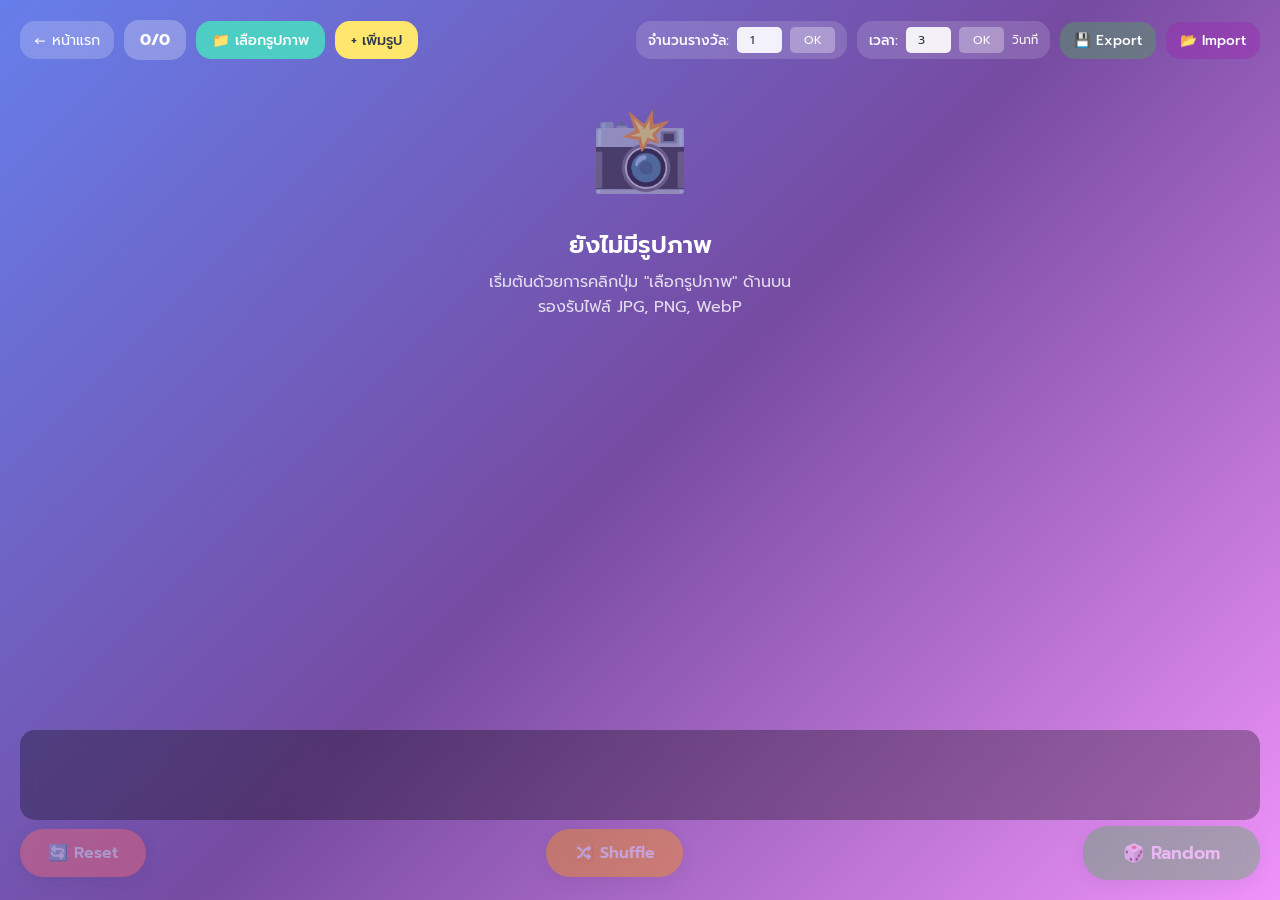
==== image-mode.html @ e62aaaa1 "Add files via upload" ====
<!DOCTYPE html>
<html lang="th">
<head>
    <meta charset="UTF-8">
    <meta name="viewport" content="width=device-width, initial-scale=1.0">
    <title>สุ่มจากรูปภาพ - PickPop</title>
    
    <!-- Google Fonts -->
    <link rel="preconnect" href="https://fonts.googleapis.com">
    <link rel="preconnect" href="https://fonts.gstatic.com" crossorigin>
    <link href="https://fonts.googleapis.com/css2?family=Prompt:wght@300;400;500;600;700&family=Anuphan:wght@400;500;700&display=swap" rel="stylesheet">
    
    <!-- Styles -->
    <link rel="stylesheet" href="css/common.css">
    <link rel="stylesheet" href="css/image-mode.css">
</head>
<body>
    <div class="image-mode-page">
        <!-- Top Bar -->
        <div class="top-bar">
            <div class="top-bar-left">
                <a href="index.html" class="back-btn">
                    <span>←</span>
                    <span>หน้าแรก</span>
                </a>
                <div class="counter-display" id="counterDisplay">0/0</div>
                
                <label for="fileInput" class="file-input-label">
                    📁 เลือกรูปภาพ
                </label>
                <input type="file" id="fileInput" accept="image/jpeg,image/png,image/webp" multiple>
                
                <label for="addMoreInput" class="file-input-label add-more-label">
                    + เพิ่มรูป
                </label>
                <input type="file" id="addMoreInput" accept="image/jpeg,image/png,image/webp" multiple>
            </div>

            <div class="top-bar-right">
                <div class="control-group">
                    <label>จำนวนรางวัล:</label>
                    <input type="number" id="prizesInput" class="control-input" value="1" min="1" max="20">
                    <button class="control-btn" id="prizesBtn">OK</button>
                </div>
                
                <div class="control-group">
                    <label>เวลา:</label>
                    <input type="number" id="durationInput" class="control-input" value="3" min="1" max="10" step="0.5">
                    <button class="control-btn" id="durationBtn">OK</button>
                    <span style="font-size: 0.85em;">วินาที</span>
                </div>

                <button class="state-btn" id="exportBtn">💾 Export</button>
                <label for="importInput" class="state-btn import-btn">
                    📂 Import
                </label>
                <input type="file" id="importInput" accept=".json">
            </div>
        </div>

        <!-- Grid Container -->
        <div class="grid-container" id="gridContainer">
            <div class="empty-state" id="emptyState">
                <div class="empty-state-icon">📸</div>
                <h2 class="empty-state-title">ยังไม่มีรูปภาพ</h2>
                <p class="empty-state-text">
                    เริ่มต้นด้วยการคลิกปุ่ม "เลือกรูปภาพ" ด้านบน<br>
                    รองรับไฟล์ JPG, PNG, WebP
                </p>
            </div>
            <div class="highlight-box" id="highlightBox"></div>
        </div>

        <!-- Winner Gallery -->
        <div class="winner-gallery" id="winnerGallery"></div>

        <!-- Controls -->
        <div class="controls">
            <button class="btn-control btn-reset" id="resetBtn" disabled>
                🔄 Reset
            </button>
            <button class="btn-control btn-shuffle" id="shuffleBtn" disabled>
                🔀 Shuffle
            </button>
            <button class="btn-control btn-draw" id="drawBtn" disabled>
                🎲 Random
            </button>
        </div>

        <!-- Free Tier Warning -->
        <div class="free-tier-warning" id="freeTierWarning">
            <div class="free-tier-warning-icon">⚠️</div>
            <div class="free-tier-warning-text">
                <strong>เกินขีดจำกัดฟรี!</strong><br>
                รุ่นฟรีสุ่มได้สูงสุด 30 คน — <a href="index.html" style="color: white; text-decoration: underline;">อัปเกรดที่นี่</a>
            </div>
        </div>

        <!-- Winner Modal -->
        <div class="modal-overlay" id="winnerModal">
            <div class="modal-content">
                <button class="close-modal" id="closeModal">✕</button>
                <h1 class="modal-title">
                    <span class="modal-title-emoji">🎉</span>
                    ผู้โชคดี!
                </h1>
                <div class="winner-images-grid" id="winnerContent"></div>
            </div>
        </div>
    </div>

    <script src="js/common.js"></script>
    <script src="js/image-mode.js"></script>
</body>
</html>
---- css/common.css ----
/* ========================================
   PickPop - Common Styles
   ======================================== */

/* CSS Variables - Theme Colors */
:root {
    /* Brand Colors */
    --brand-primary: #FF6B6B;
    --brand-secondary: #4ECDC4;
    --brand-accent: #FFE66D;
    --brand-purple: #A66CFF;
    --brand-pink: #FF6BAA;
    
    /* Background */
    --bg-gradient: linear-gradient(135deg, #667eea 0%, #764ba2 50%, #f093fb 100%);
    
    /* Text */
    --text-white: #ffffff;
    --text-dark: #2d3748;
    --text-muted: rgba(255, 255, 255, 0.8);
    
    /* Effects */
    --shadow-sm: 0 2px 8px rgba(0, 0, 0, 0.1);
    --shadow-md: 0 4px 20px rgba(0, 0, 0, 0.15);
    --shadow-lg: 0 10px 40px rgba(0, 0, 0, 0.2);
    --shadow-glow: 0 0 30px rgba(255, 255, 255, 0.3);
    
    /* Border Radius */
    --radius-sm: 8px;
    --radius-md: 15px;
    --radius-lg: 25px;
    --radius-xl: 30px;
    
    /* Transitions */
    --transition-fast: 0.2s ease;
    --transition-normal: 0.3s ease;
    --transition-slow: 0.5s ease;
}

/* Reset & Base */
* {
    margin: 0;
    padding: 0;
    box-sizing: border-box;
}

html, body {
    height: 100%;
    font-family: 'Prompt', 'Anuphan', sans-serif;
    -webkit-font-smoothing: antialiased;
    -moz-osx-font-smoothing: grayscale;
}

body {
    background: var(--bg-gradient);
    background-attachment: fixed;
    color: var(--text-white);
    overflow-x: hidden;
    min-height: 100vh;
}

/* Typography */
h1, h2, h3, h4 {
    font-weight: 700;
    line-height: 1.2;
}

/* Buttons */
.btn {
    display: inline-flex;
    align-items: center;
    justify-content: center;
    gap: 8px;
    padding: 12px 24px;
    border: none;
    border-radius: var(--radius-md);
    font-family: inherit;
    font-size: 1em;
    font-weight: 500;
    cursor: pointer;
    transition: all var(--transition-normal);
    color: var(--text-white);
    backdrop-filter: blur(10px);
    -webkit-backdrop-filter: blur(10px);
}

.btn-primary {
    background: var(--brand-primary);
    box-shadow: var(--shadow-md);
}

.btn-primary:hover {
    background: #ff5252;
    transform: translateY(-2px);
    box-shadow: var(--shadow-lg);
}

.btn-secondary {
    background: rgba(255, 255, 255, 0.2);
}

.btn-secondary:hover {
    background: rgba(255, 255, 255, 0.3);
}

.btn-ghost {
    background: transparent;
    border: 2px solid rgba(255, 255, 255, 0.3);
}

.btn-ghost:hover {
    border-color: rgba(255, 255, 255, 0.6);
    background: rgba(255, 255, 255, 0.1);
}

/* Container */
.container {
    width: 100%;
    max-width: 1200px;
    margin: 0 auto;
    padding: 0 20px;
}

/* Logo/Brand */
.brand-logo {
    display: inline-flex;
    align-items: center;
    gap: 8px;
    font-size: 2em;
    font-weight: 700;
    color: var(--text-white);
    text-decoration: none;
    text-shadow: 0 2px 10px rgba(0, 0, 0, 0.2);
}

.brand-logo .pick {
    color: var(--brand-accent);
}

.brand-logo .pop {
    color: var(--brand-primary);
}

/* Footer */
.app-footer {
    text-align: center;
    padding: 20px;
    font-size: 0.85em;
    color: var(--text-muted);
}

.app-footer a {
    color: var(--text-muted);
    text-decoration: none;
    margin: 0 8px;
    transition: color var(--transition-fast);
}

.app-footer a:hover {
    color: var(--text-white);
}

/* Utility Classes */
.hidden {
    display: none !important;
}

.text-center {
    text-align: center;
}

/* Scrollbar */
::-webkit-scrollbar {
    width: 8px;
    height: 8px;
}

::-webkit-scrollbar-track {
    background: rgba(0, 0, 0, 0.1);
    border-radius: 4px;
}

::-webkit-scrollbar-thumb {
    background: rgba(255, 255, 255, 0.3);
    border-radius: 4px;
}

::-webkit-scrollbar-thumb:hover {
    background: rgba(255, 255, 255, 0.5);
}

/* Animations */
@keyframes fadeIn {
    from {
        opacity: 0;
        transform: translateY(20px);
    }
    to {
        opacity: 1;
        transform: translateY(0);
    }
}

@keyframes float {
    0%, 100% {
        transform: translateY(0);
    }
    50% {
        transform: translateY(-10px);
    }
}

@keyframes pulse {
    0%, 100% {
        transform: scale(1);
    }
    50% {
        transform: scale(1.05);
    }
}

@keyframes shimmer {
    0% {
        background-position: -200% center;
    }
    100% {
        background-position: 200% center;
    }
}
---- css/image-mode.css ----
/* ========================================
   PickPop - Image Mode Styles
   ======================================== */

body {
    overflow: hidden;
    height: 100vh;
}

.image-mode-page {
    width: 100vw;
    height: 100vh;
    position: relative;
    display: flex;
    flex-direction: column;
}

/* Top Bar */
.top-bar {
    position: absolute;
    top: 20px;
    left: 20px;
    right: 20px;
    display: flex;
    justify-content: space-between;
    align-items: center;
    z-index: 100;
    gap: 15px;
    flex-wrap: wrap;
}

.top-bar-left,
.top-bar-right {
    display: flex;
    align-items: center;
    gap: 10px;
    flex-wrap: wrap;
}

/* Back Button */
.back-btn {
    display: inline-flex;
    align-items: center;
    gap: 6px;
    padding: 8px 14px;
    background: rgba(255, 255, 255, 0.2);
    border: none;
    border-radius: var(--radius-md);
    color: var(--text-white);
    font-family: inherit;
    font-size: 0.9em;
    cursor: pointer;
    text-decoration: none;
    backdrop-filter: blur(10px);
    transition: all var(--transition-normal);
}

.back-btn:hover {
    background: rgba(255, 255, 255, 0.3);
    transform: translateX(-2px);
}

/* Counter Display */
.counter-display {
    background: rgba(255, 255, 255, 0.25);
    color: var(--text-white);
    padding: 8px 16px;
    border-radius: var(--radius-md);
    font-size: 1em;
    font-weight: bold;
    backdrop-filter: blur(10px);
}

.counter-display.limit-warning {
    background: rgba(255, 152, 0, 0.4);
    animation: pulse 1s ease-in-out infinite;
}

.counter-display.limit-exceeded {
    background: rgba(244, 67, 54, 0.5);
}

/* File Input Buttons */
.file-input-label {
    padding: 8px 16px;
    background: var(--brand-secondary);
    color: var(--text-white);
    border-radius: var(--radius-md);
    cursor: pointer;
    font-size: 0.9em;
    font-weight: 500;
    transition: all var(--transition-normal);
    backdrop-filter: blur(10px);
}

.file-input-label:hover {
    background: #3dbeb5;
    transform: translateY(-1px);
}

.add-more-label {
    background: var(--brand-accent);
    color: var(--text-dark);
}

.add-more-label:hover {
    background: #ffd93d;
}

#fileInput,
#addMoreInput,
#importInput {
    display: none;
}

/* Duration & Prizes Controls */
.control-group {
    display: flex;
    align-items: center;
    gap: 8px;
    background: rgba(255, 255, 255, 0.15);
    padding: 6px 12px;
    border-radius: var(--radius-md);
    backdrop-filter: blur(10px);
    color: var(--text-white);
    font-size: 0.85em;
}

.control-group label {
    font-weight: 500;
}

.control-input {
    width: 45px;
    padding: 4px 6px;
    border: none;
    border-radius: 5px;
    text-align: center;
    font-family: inherit;
    font-size: 0.9em;
    background: rgba(255, 255, 255, 0.9);
    color: var(--text-dark);
}

.control-btn {
    padding: 4px 12px;
    background: rgba(255, 255, 255, 0.3);
    border: none;
    border-radius: 5px;
    color: var(--text-white);
    font-size: 0.85em;
    cursor: pointer;
    font-family: inherit;
    min-width: 45px;
    width: 45px;
    transition: all var(--transition-fast);
}

.control-btn:hover {
    background: rgba(255, 255, 255, 0.4);
}

/* Export/Import Buttons */
.state-btn {
    padding: 8px 14px;
    background: rgba(76, 175, 80, 0.4);
    border: none;
    border-radius: var(--radius-md);
    color: var(--text-white);
    font-family: inherit;
    font-size: 0.85em;
    font-weight: 500;
    cursor: pointer;
    backdrop-filter: blur(10px);
    transition: all var(--transition-normal);
}

.state-btn:hover {
    background: rgba(76, 175, 80, 0.6);
    transform: translateY(-1px);
}

.import-btn {
    background: rgba(156, 39, 176, 0.4);
}

.import-btn:hover {
    background: rgba(156, 39, 176, 0.6);
}

/* Grid Container - Main area for images */
.grid-container {
    display: grid;
    gap: 10px;
    width: calc(100% - 40px);
    height: calc(100% - 220px);
    min-height: calc(100% - 220px);
    max-height: calc(100% - 220px);
    margin: 90px 20px 20px 20px;
    position: relative;
    align-content: start;
    justify-content: center;
    grid-auto-rows: min-content;
    overflow-x: hidden;
    overflow-y: auto;
}

/* Empty State */
.empty-state {
    display: flex;
    flex-direction: column;
    align-items: center;
    justify-content: center;
    width: 100%;
    height: 100%;
    text-align: center;
    color: var(--text-white);
}

.empty-state-icon {
    font-size: 5em;
    margin-bottom: 20px;
    opacity: 0.5;
    animation: float 3s ease-in-out infinite;
}

.empty-state-title {
    font-size: 1.5em;
    margin-bottom: 10px;
    font-weight: 600;
}

.empty-state-text {
    font-size: 1em;
    color: var(--text-muted);
    margin-bottom: 20px;
    max-width: 400px;
    line-height: 1.6;
}

/* Image Item */
.image-item {
    position: relative;
    aspect-ratio: 1;
    overflow: hidden;
    border-radius: var(--radius-md);
    cursor: pointer;
    transition: all var(--transition-normal);
    box-shadow: var(--shadow-sm);
    background: rgba(255, 255, 255, 0.1);
}

.image-item:hover {
    transform: scale(1.05);
    box-shadow: var(--shadow-md);
    z-index: 5;
}

.image-item img {
    width: 100%;
    height: 100%;
    object-fit: cover;
    pointer-events: none;
}

.image-item.disabled {
    opacity: 0.3;
    filter: grayscale(100%);
}

.image-item.winner {
    animation: winnerPulse 1s ease-in-out infinite;
    box-shadow: 0 0 30px rgba(255, 230, 109, 0.8);
    border: 3px solid var(--brand-accent);
}

@keyframes winnerPulse {
    0%, 100% {
        transform: scale(1);
        box-shadow: 0 0 30px rgba(255, 230, 109, 0.8);
    }
    50% {
        transform: scale(1.05);
        box-shadow: 0 0 50px rgba(255, 230, 109, 1);
    }
}

/* Highlight Box - Shows which image is being drawn */
.highlight-box {
    position: absolute;
    border: 4px solid var(--brand-accent);
    border-radius: var(--radius-md);
    box-shadow: 0 0 30px rgba(255, 230, 109, 0.8);
    pointer-events: none;
    display: none;
    z-index: 10;
    transition: none;
}

/* Winner Gallery - Shows drawn images */
.winner-gallery {
    position: absolute;
    bottom: 80px;
    left: 20px;
    right: 20px;
    height: 90px;
    display: flex;
    gap: 10px;
    align-items: flex-end;
    justify-content: flex-start;
    overflow-x: auto;
    overflow-y: hidden;
    padding: 8px;
    background: rgba(0, 0, 0, 0.3);
    border-radius: var(--radius-md);
    backdrop-filter: blur(10px);
}

.winner-gallery::-webkit-scrollbar {
    height: 6px;
}

.winner-gallery::-webkit-scrollbar-thumb {
    background: rgba(255, 255, 255, 0.5);
    border-radius: 3px;
}

.winner-gallery-item {
    height: 70px;
    aspect-ratio: 1;
    overflow: hidden;
    border-radius: var(--radius-sm);
    flex-shrink: 0;
    box-shadow: var(--shadow-sm);
    border: 2px solid var(--brand-accent);
    animation: fadeIn 0.5s ease;
}

.winner-gallery-item img {
    width: 100%;
    height: 100%;
    object-fit: cover;
}

/* Controls - Bottom bar */
.controls {
    position: absolute;
    bottom: 20px;
    left: 20px;
    right: 20px;
    display: flex;
    justify-content: space-between;
    align-items: center;
    gap: 20px;
    z-index: 100;
}

.btn-control {
    padding: 12px 28px;
    border: none;
    border-radius: var(--radius-lg);
    color: var(--text-white);
    font-family: inherit;
    font-size: 1em;
    font-weight: 600;
    cursor: pointer;
    transition: all var(--transition-normal);
    box-shadow: var(--shadow-md);
    backdrop-filter: blur(10px);
}

.btn-control:disabled {
    opacity: 0.4;
    cursor: not-allowed;
}

.btn-reset {
    background: var(--brand-primary);
}

.btn-reset:hover:not(:disabled) {
    background: #ff5252;
    transform: translateY(-2px);
    box-shadow: var(--shadow-lg);
}

.btn-shuffle {
    background: #FF9800;
}

.btn-shuffle:hover:not(:disabled) {
    background: #f57c00;
    transform: translateY(-2px);
}

.btn-shuffle.active {
    background: #f57c00;
    animation: pulse 1s ease-in-out infinite;
}

.btn-draw {
    background: #4CAF50;
    font-size: 1.1em;
    padding: 14px 40px;
}

.btn-draw:hover:not(:disabled) {
    background: #45a049;
    transform: translateY(-2px);
    box-shadow: var(--shadow-lg);
}

/* Winner Modal */
.modal-overlay {
    position: fixed;
    top: 0;
    left: 0;
    right: 0;
    bottom: 0;
    background: rgba(0, 0, 0, 0.85);
    backdrop-filter: blur(10px);
    display: none;
    align-items: center;
    justify-content: center;
    z-index: 1000;
    animation: fadeIn 0.3s ease;
}

.modal-overlay.show {
    display: flex;
}

.modal-content {
    background: linear-gradient(135deg, #667eea 0%, #764ba2 100%);
    padding: 40px;
    border-radius: var(--radius-xl);
    text-align: center;
    max-width: 90vw;
    max-height: 90vh;
    overflow-y: auto;
    position: relative;
    color: var(--text-white);
    box-shadow: 0 30px 60px rgba(0, 0, 0, 0.5);
    animation: modalIn 0.4s ease;
}

@keyframes modalIn {
    from {
        transform: scale(0.5) rotate(-5deg);
        opacity: 0;
    }
    to {
        transform: scale(1) rotate(0);
        opacity: 1;
    }
}

.modal-title {
    font-size: 2.5em;
    margin-bottom: 30px;
    color: var(--brand-accent);
    text-shadow: 2px 2px 10px rgba(0, 0, 0, 0.3);
    font-weight: 700;
}

.modal-title-emoji {
    display: inline-block;
    animation: pulse 1s ease-in-out infinite;
    margin-right: 10px;
}

.winner-images-grid {
    display: grid;
    gap: 15px;
    justify-content: center;
    margin-bottom: 20px;
}

.winner-image-large {
    aspect-ratio: 1;
    border-radius: var(--radius-md);
    overflow: hidden;
    border: 4px solid var(--brand-accent);
    box-shadow: 0 10px 30px rgba(255, 230, 109, 0.4);
    animation: winnerReveal 0.6s ease;
}

@keyframes winnerReveal {
    0% {
        transform: scale(0) rotate(180deg);
        opacity: 0;
    }
    100% {
        transform: scale(1) rotate(0);
        opacity: 1;
    }
}

.winner-image-large img {
    width: 100%;
    height: 100%;
    object-fit: cover;
}

.close-modal {
    position: absolute;
    top: 20px;
    right: 20px;
    background: rgba(255, 255, 255, 0.2);
    border: none;
    color: white;
    width: 40px;
    height: 40px;
    border-radius: 50%;
    font-size: 1.3em;
    cursor: pointer;
    transition: all var(--transition-normal);
}

.close-modal:hover {
    background: rgba(255, 255, 255, 0.4);
    transform: rotate(90deg);
}

/* Free Tier Warning */
.free-tier-warning {
    position: fixed;
    bottom: 100px;
    left: 50%;
    transform: translateX(-50%);
    background: rgba(255, 152, 0, 0.95);
    color: var(--text-white);
    padding: 15px 25px;
    border-radius: var(--radius-lg);
    box-shadow: var(--shadow-lg);
    backdrop-filter: blur(10px);
    display: none;
    align-items: center;
    gap: 12px;
    z-index: 500;
    animation: fadeIn 0.3s ease;
    max-width: 500px;
}

.free-tier-warning.show {
    display: flex;
}

.free-tier-warning-icon {
    font-size: 1.5em;
}

.free-tier-warning-text {
    font-size: 0.95em;
    line-height: 1.4;
}

.free-tier-warning-text strong {
    color: var(--brand-accent);
}
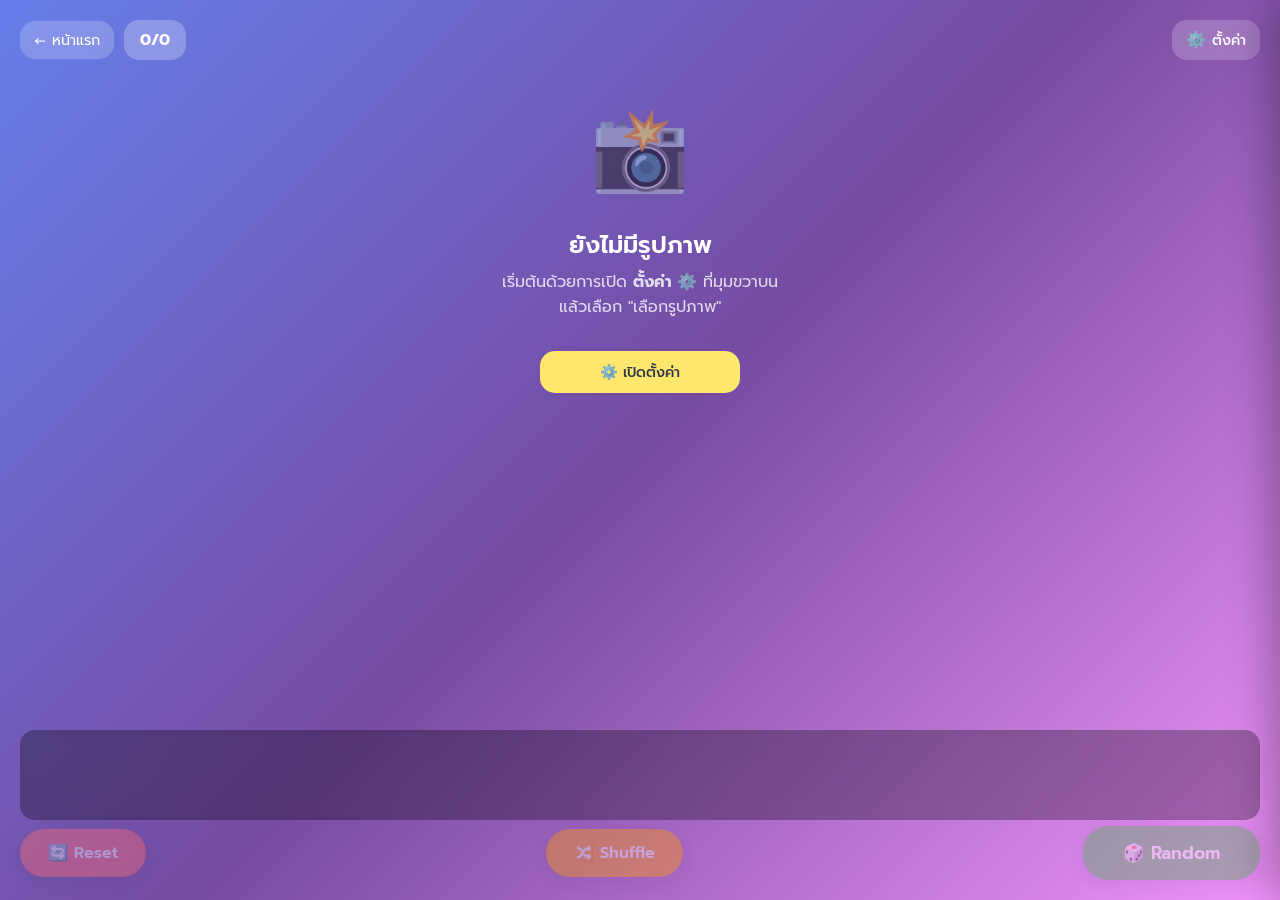
==== commit 983d8104: "Add files via upload" ====
--- a/image-mode.html
+++ b/image-mode.html
@@ -12,11 +12,12 @@
     
     <!-- Styles -->
     <link rel="stylesheet" href="css/common.css">
+    <link rel="stylesheet" href="css/settings.css">
     <link rel="stylesheet" href="css/image-mode.css">
 </head>
 <body>
     <div class="image-mode-page">
-        <!-- Top Bar -->
+        <!-- Top Bar - เหลือแค่สิ่งจำเป็น -->
         <div class="top-bar">
             <div class="top-bar-left">
                 <a href="index.html" class="back-btn">
@@ -24,39 +25,17 @@
                     <span>หน้าแรก</span>
                 </a>
                 <div class="counter-display" id="counterDisplay">0/0</div>
-                
-                <label for="fileInput" class="file-input-label">
-                    📁 เลือกรูปภาพ
-                </label>
-                <input type="file" id="fileInput" accept="image/jpeg,image/png,image/webp" multiple>
-                
-                <label for="addMoreInput" class="file-input-label add-more-label">
-                    + เพิ่มรูป
-                </label>
-                <input type="file" id="addMoreInput" accept="image/jpeg,image/png,image/webp" multiple>
             </div>
 
             <div class="top-bar-right">
-                <div class="control-group">
-                    <label>จำนวนรางวัล:</label>
-                    <input type="number" id="prizesInput" class="control-input" value="1" min="1" max="20">
-                    <button class="control-btn" id="prizesBtn">OK</button>
-                </div>
-                
-                <div class="control-group">
-                    <label>เวลา:</label>
-                    <input type="number" id="durationInput" class="control-input" value="3" min="1" max="10" step="0.5">
-                    <button class="control-btn" id="durationBtn">OK</button>
-                    <span style="font-size: 0.85em;">วินาที</span>
-                </div>
-
-                <button class="state-btn" id="exportBtn">💾 Export</button>
-                <label for="importInput" class="state-btn import-btn">
-                    📂 Import
-                </label>
-                <input type="file" id="importInput" accept=".json">
+                <!-- Settings button will be inserted by settings.js -->
             </div>
         </div>
+
+        <!-- Hidden inputs for backward compatibility -->
+        <input type="file" id="fileInput" accept="image/jpeg,image/png,image/webp" multiple style="display:none;">
+        <input type="file" id="addMoreInput" accept="image/jpeg,image/png,image/webp" multiple style="display:none;">
+        <input type="file" id="importInput" accept=".json" style="display:none;">
 
         <!-- Grid Container -->
         <div class="grid-container" id="gridContainer">
@@ -64,9 +43,12 @@
                 <div class="empty-state-icon">📸</div>
                 <h2 class="empty-state-title">ยังไม่มีรูปภาพ</h2>
                 <p class="empty-state-text">
-                    เริ่มต้นด้วยการคลิกปุ่ม "เลือกรูปภาพ" ด้านบน<br>
-                    รองรับไฟล์ JPG, PNG, WebP
+                    เริ่มต้นด้วยการเปิด <strong>ตั้งค่า ⚙️</strong> ที่มุมขวาบน<br>
+                    แล้วเลือก "เลือกรูปภาพ"
                 </p>
+                <button class="setting-btn setting-btn-accent" id="openSettingsFromEmpty" style="max-width: 200px; margin-top: 10px;">
+                    ⚙️ เปิดตั้งค่า
+                </button>
             </div>
             <div class="highlight-box" id="highlightBox"></div>
         </div>
@@ -110,6 +92,19 @@
     </div>
 
     <script src="js/common.js"></script>
+    <script src="js/settings.js"></script>
     <script src="js/image-mode.js"></script>
+    <script>
+        document.addEventListener('DOMContentLoaded', () => {
+            const openBtn = document.getElementById('openSettingsFromEmpty');
+            if (openBtn) {
+                openBtn.addEventListener('click', () => {
+                    if (window.settingsPanel) {
+                        window.settingsPanel.openPanel();
+                    }
+                });
+            }
+        });
+    </script>
 </body>
 </html>
--- a/css/settings.css
+++ b/css/settings.css
@@ -0,0 +1,529 @@
+/* ========================================
+   PickPop - Settings Panel Styles
+   (Shared between image-mode & text-mode)
+   ======================================== */
+
+/* Settings Button (Gear icon) */
+.settings-btn {
+    display: inline-flex;
+    align-items: center;
+    gap: 6px;
+    padding: 8px 14px;
+    background: rgba(255, 255, 255, 0.2);
+    border: none;
+    border-radius: var(--radius-md);
+    color: var(--text-white);
+    font-family: inherit;
+    font-size: 0.9em;
+    font-weight: 500;
+    cursor: pointer;
+    backdrop-filter: blur(10px);
+    transition: all var(--transition-normal);
+}
+
+.settings-btn:hover {
+    background: rgba(255, 255, 255, 0.3);
+    transform: translateY(-1px);
+}
+
+.settings-btn-icon {
+    display: inline-block;
+    font-size: 1.1em;
+    transition: transform var(--transition-normal);
+}
+
+.settings-btn:hover .settings-btn-icon {
+    transform: rotate(90deg);
+}
+
+/* Settings Overlay */
+.settings-overlay {
+    position: fixed;
+    top: 0;
+    left: 0;
+    right: 0;
+    bottom: 0;
+    background: rgba(0, 0, 0, 0.5);
+    backdrop-filter: blur(4px);
+    z-index: 999;
+    opacity: 0;
+    pointer-events: none;
+    transition: opacity var(--transition-normal);
+}
+
+.settings-overlay.show {
+    opacity: 1;
+    pointer-events: all;
+}
+
+/* Settings Panel */
+.settings-panel {
+    position: fixed;
+    top: 0;
+    right: 0;
+    width: 400px;
+    max-width: 90vw;
+    height: 100vh;
+    background: linear-gradient(180deg, #764ba2 0%, #667eea 100%);
+    box-shadow: -10px 0 40px rgba(0, 0, 0, 0.3);
+    z-index: 1000;
+    transform: translateX(100%);
+    transition: transform var(--transition-normal);
+    display: flex;
+    flex-direction: column;
+    color: var(--text-white);
+}
+
+.settings-panel.show {
+    transform: translateX(0);
+}
+
+/* Settings Header */
+.settings-header {
+    padding: 20px 25px;
+    display: flex;
+    justify-content: space-between;
+    align-items: center;
+    border-bottom: 1px solid rgba(255, 255, 255, 0.15);
+    flex-shrink: 0;
+}
+
+.settings-header h2 {
+    font-size: 1.4em;
+    display: flex;
+    align-items: center;
+    gap: 10px;
+}
+
+.settings-close {
+    background: rgba(255, 255, 255, 0.2);
+    border: none;
+    color: white;
+    width: 36px;
+    height: 36px;
+    border-radius: 50%;
+    font-size: 1.1em;
+    cursor: pointer;
+    transition: all var(--transition-normal);
+}
+
+.settings-close:hover {
+    background: rgba(255, 255, 255, 0.35);
+    transform: rotate(90deg);
+}
+
+/* Settings Content (Scrollable) */
+.settings-content {
+    flex: 1;
+    overflow-y: auto;
+    padding: 20px 25px;
+}
+
+.settings-content::-webkit-scrollbar {
+    width: 8px;
+}
+
+.settings-content::-webkit-scrollbar-track {
+    background: rgba(0, 0, 0, 0.1);
+}
+
+.settings-content::-webkit-scrollbar-thumb {
+    background: rgba(255, 255, 255, 0.3);
+    border-radius: 4px;
+}
+
+/* Setting Section */
+.settings-section {
+    margin-bottom: 25px;
+    padding-bottom: 20px;
+    border-bottom: 1px solid rgba(255, 255, 255, 0.1);
+}
+
+.settings-section:last-child {
+    border-bottom: none;
+}
+
+.settings-section-title {
+    font-size: 1em;
+    font-weight: 600;
+    margin-bottom: 15px;
+    display: flex;
+    align-items: center;
+    gap: 8px;
+    color: var(--brand-accent);
+}
+
+/* Setting Item */
+.setting-item {
+    margin-bottom: 15px;
+}
+
+.setting-item:last-child {
+    margin-bottom: 0;
+}
+
+.setting-label {
+    display: block;
+    font-size: 0.9em;
+    margin-bottom: 8px;
+    color: var(--text-white);
+    opacity: 0.9;
+}
+
+.setting-hint {
+    font-size: 0.8em;
+    color: rgba(255, 255, 255, 0.6);
+    margin-top: 4px;
+    line-height: 1.4;
+}
+
+/* Setting Inputs */
+.setting-input,
+.setting-select {
+    width: 100%;
+    padding: 10px 14px;
+    background: rgba(255, 255, 255, 0.15);
+    border: 1px solid rgba(255, 255, 255, 0.2);
+    border-radius: var(--radius-sm);
+    color: var(--text-white);
+    font-family: inherit;
+    font-size: 0.95em;
+    transition: all var(--transition-fast);
+}
+
+.setting-input:focus,
+.setting-select:focus {
+    outline: none;
+    background: rgba(255, 255, 255, 0.25);
+    border-color: var(--brand-accent);
+}
+
+.setting-select {
+    cursor: pointer;
+    appearance: none;
+    background-image: url("data:image/svg+xml;charset=UTF-8,%3csvg xmlns='http://www.w3.org/2000/svg' viewBox='0 0 24 24' fill='none' stroke='white' stroke-width='2' stroke-linecap='round' stroke-linejoin='round'%3e%3cpolyline points='6 9 12 15 18 9'/%3e%3c/svg%3e");
+    background-repeat: no-repeat;
+    background-position: right 12px center;
+    background-size: 16px;
+    padding-right: 40px;
+}
+
+.setting-select option {
+    background: #4a3c7e;
+    color: white;
+    padding: 10px;
+}
+
+/* Number Input Group */
+.setting-number-group {
+    display: flex;
+    align-items: center;
+    gap: 10px;
+}
+
+.setting-number-group .setting-input {
+    flex: 1;
+}
+
+/* Color Picker */
+.setting-color-group {
+    display: flex;
+    align-items: center;
+    gap: 12px;
+}
+
+.setting-color-picker {
+    width: 50px;
+    height: 40px;
+    border: 2px solid rgba(255, 255, 255, 0.3);
+    border-radius: var(--radius-sm);
+    cursor: pointer;
+    padding: 0;
+    background: transparent;
+}
+
+.setting-color-picker::-webkit-color-swatch-wrapper {
+    padding: 0;
+}
+
+.setting-color-picker::-webkit-color-swatch {
+    border: none;
+    border-radius: 4px;
+}
+
+.setting-color-text {
+    flex: 1;
+    padding: 10px 14px;
+    background: rgba(255, 255, 255, 0.15);
+    border: 1px solid rgba(255, 255, 255, 0.2);
+    border-radius: var(--radius-sm);
+    color: var(--text-white);
+    font-family: 'Courier New', monospace;
+    font-size: 0.9em;
+    text-transform: uppercase;
+}
+
+/* Range/Slider */
+.setting-range {
+    -webkit-appearance: none;
+    width: 100%;
+    height: 6px;
+    background: rgba(255, 255, 255, 0.2);
+    border-radius: 3px;
+    outline: none;
+}
+
+.setting-range::-webkit-slider-thumb {
+    -webkit-appearance: none;
+    width: 20px;
+    height: 20px;
+    background: var(--brand-accent);
+    border-radius: 50%;
+    cursor: pointer;
+    transition: transform var(--transition-fast);
+}
+
+.setting-range::-webkit-slider-thumb:hover {
+    transform: scale(1.2);
+}
+
+.setting-range::-moz-range-thumb {
+    width: 20px;
+    height: 20px;
+    background: var(--brand-accent);
+    border-radius: 50%;
+    cursor: pointer;
+    border: none;
+}
+
+.setting-range-group {
+    display: flex;
+    align-items: center;
+    gap: 12px;
+}
+
+.setting-range-value {
+    min-width: 45px;
+    text-align: center;
+    padding: 6px 10px;
+    background: rgba(255, 255, 255, 0.2);
+    border-radius: var(--radius-sm);
+    font-size: 0.9em;
+    font-weight: 600;
+}
+
+/* Toggle Switch */
+.setting-toggle {
+    display: flex;
+    align-items: center;
+    justify-content: space-between;
+    cursor: pointer;
+    user-select: none;
+}
+
+.setting-toggle-label {
+    font-size: 0.95em;
+}
+
+.toggle-switch {
+    position: relative;
+    width: 48px;
+    height: 26px;
+    background: rgba(255, 255, 255, 0.2);
+    border-radius: 13px;
+    transition: background var(--transition-normal);
+    flex-shrink: 0;
+}
+
+.toggle-switch::after {
+    content: '';
+    position: absolute;
+    top: 3px;
+    left: 3px;
+    width: 20px;
+    height: 20px;
+    background: white;
+    border-radius: 50%;
+    transition: transform var(--transition-normal);
+}
+
+.toggle-checkbox {
+    display: none;
+}
+
+.toggle-checkbox:checked + .toggle-switch {
+    background: var(--brand-accent);
+}
+
+.toggle-checkbox:checked + .toggle-switch::after {
+    transform: translateX(22px);
+}
+
+/* Action Buttons in Settings */
+.setting-btn {
+    display: inline-flex;
+    align-items: center;
+    justify-content: center;
+    gap: 8px;
+    padding: 10px 18px;
+    border: none;
+    border-radius: var(--radius-md);
+    color: var(--text-white);
+    font-family: inherit;
+    font-size: 0.9em;
+    font-weight: 500;
+    cursor: pointer;
+    transition: all var(--transition-normal);
+    text-decoration: none;
+    text-align: center;
+    width: 100%;
+    margin-bottom: 8px;
+}
+
+.setting-btn:last-child {
+    margin-bottom: 0;
+}
+
+.setting-btn-primary {
+    background: var(--brand-secondary);
+}
+
+.setting-btn-primary:hover {
+    background: #3dbeb5;
+    transform: translateY(-1px);
+}
+
+.setting-btn-accent {
+    background: var(--brand-accent);
+    color: var(--text-dark);
+}
+
+.setting-btn-accent:hover {
+    background: #ffd93d;
+    transform: translateY(-1px);
+}
+
+.setting-btn-success {
+    background: rgba(76, 175, 80, 0.5);
+}
+
+.setting-btn-success:hover {
+    background: rgba(76, 175, 80, 0.7);
+}
+
+.setting-btn-purple {
+    background: rgba(156, 39, 176, 0.5);
+}
+
+.setting-btn-purple:hover {
+    background: rgba(156, 39, 176, 0.7);
+}
+
+/* Button Group (2 buttons side by side) */
+.setting-btn-group {
+    display: grid;
+    grid-template-columns: 1fr 1fr;
+    gap: 10px;
+    margin-bottom: 10px;
+}
+
+.setting-btn-group .setting-btn {
+    margin-bottom: 0;
+}
+
+/* Hidden file inputs */
+.setting-file-input {
+    display: none;
+}
+
+/* File info display */
+.setting-file-info {
+    display: flex;
+    align-items: center;
+    gap: 10px;
+    padding: 10px 12px;
+    background: rgba(255, 255, 255, 0.1);
+    border-radius: var(--radius-sm);
+    margin-top: 8px;
+    font-size: 0.85em;
+}
+
+.setting-file-info-icon {
+    font-size: 1.2em;
+}
+
+.setting-file-info-name {
+    flex: 1;
+    overflow: hidden;
+    text-overflow: ellipsis;
+    white-space: nowrap;
+}
+
+.setting-file-remove {
+    background: none;
+    border: none;
+    color: rgba(255, 255, 255, 0.7);
+    cursor: pointer;
+    font-size: 1em;
+    padding: 2px 6px;
+    border-radius: 4px;
+    transition: all var(--transition-fast);
+}
+
+.setting-file-remove:hover {
+    color: white;
+    background: rgba(255, 255, 255, 0.15);
+}
+
+/* Font Preview */
+.font-preview {
+    margin-top: 10px;
+    padding: 15px;
+    background: rgba(255, 255, 255, 0.1);
+    border-radius: var(--radius-sm);
+    text-align: center;
+    font-size: 1.3em;
+    line-height: 1.4;
+    min-height: 60px;
+    display: flex;
+    align-items: center;
+    justify-content: center;
+}
+
+/* Background preview */
+.bg-preview {
+    margin-top: 8px;
+    height: 60px;
+    border-radius: var(--radius-sm);
+    border: 2px solid rgba(255, 255, 255, 0.3);
+    background-size: cover;
+    background-position: center;
+    background-color: #667eea;
+    position: relative;
+}
+
+.bg-preview-label {
+    position: absolute;
+    top: 50%;
+    left: 50%;
+    transform: translate(-50%, -50%);
+    background: rgba(0, 0, 0, 0.5);
+    padding: 4px 12px;
+    border-radius: 4px;
+    font-size: 0.8em;
+}
+
+/* Import/Export note */
+.settings-note {
+    padding: 12px 15px;
+    background: rgba(255, 230, 109, 0.15);
+    border-left: 3px solid var(--brand-accent);
+    border-radius: var(--radius-sm);
+    font-size: 0.85em;
+    line-height: 1.5;
+    margin-bottom: 15px;
+}
+
+.settings-note strong {
+    color: var(--brand-accent);
+}
